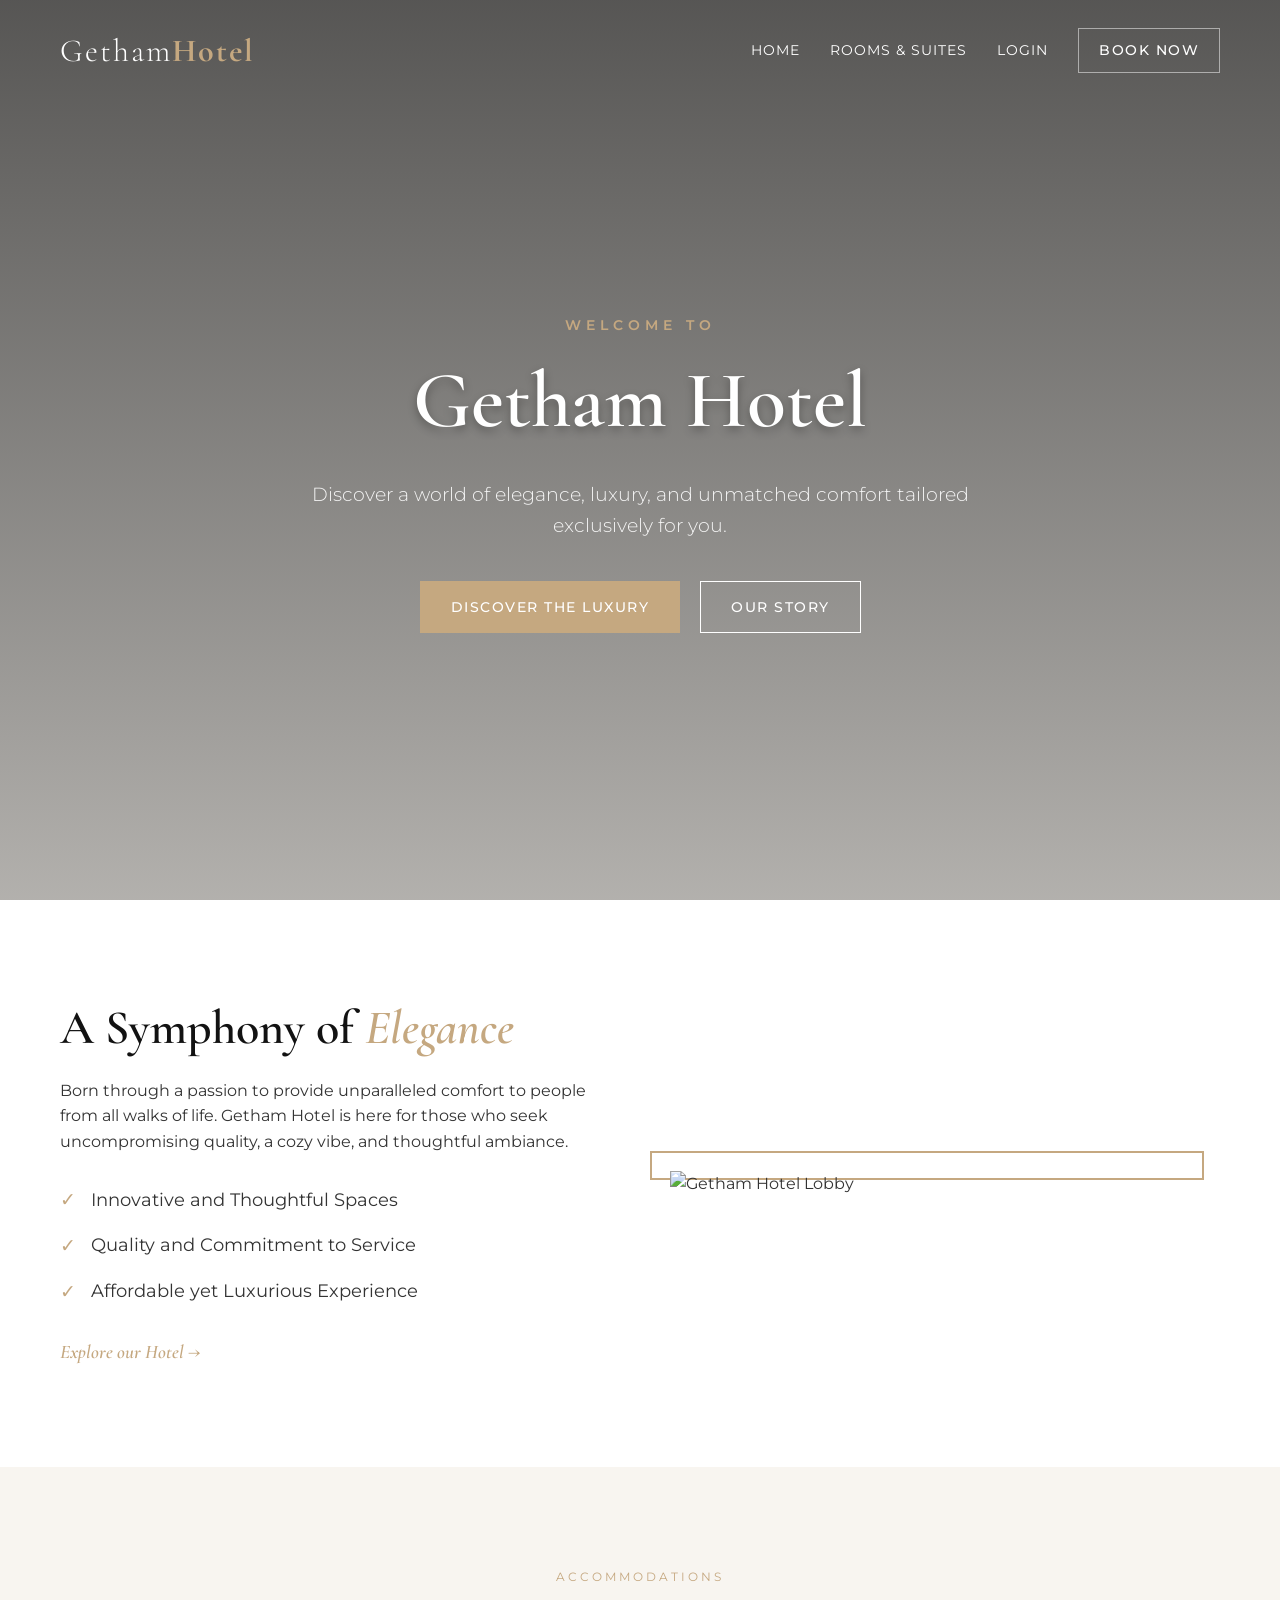
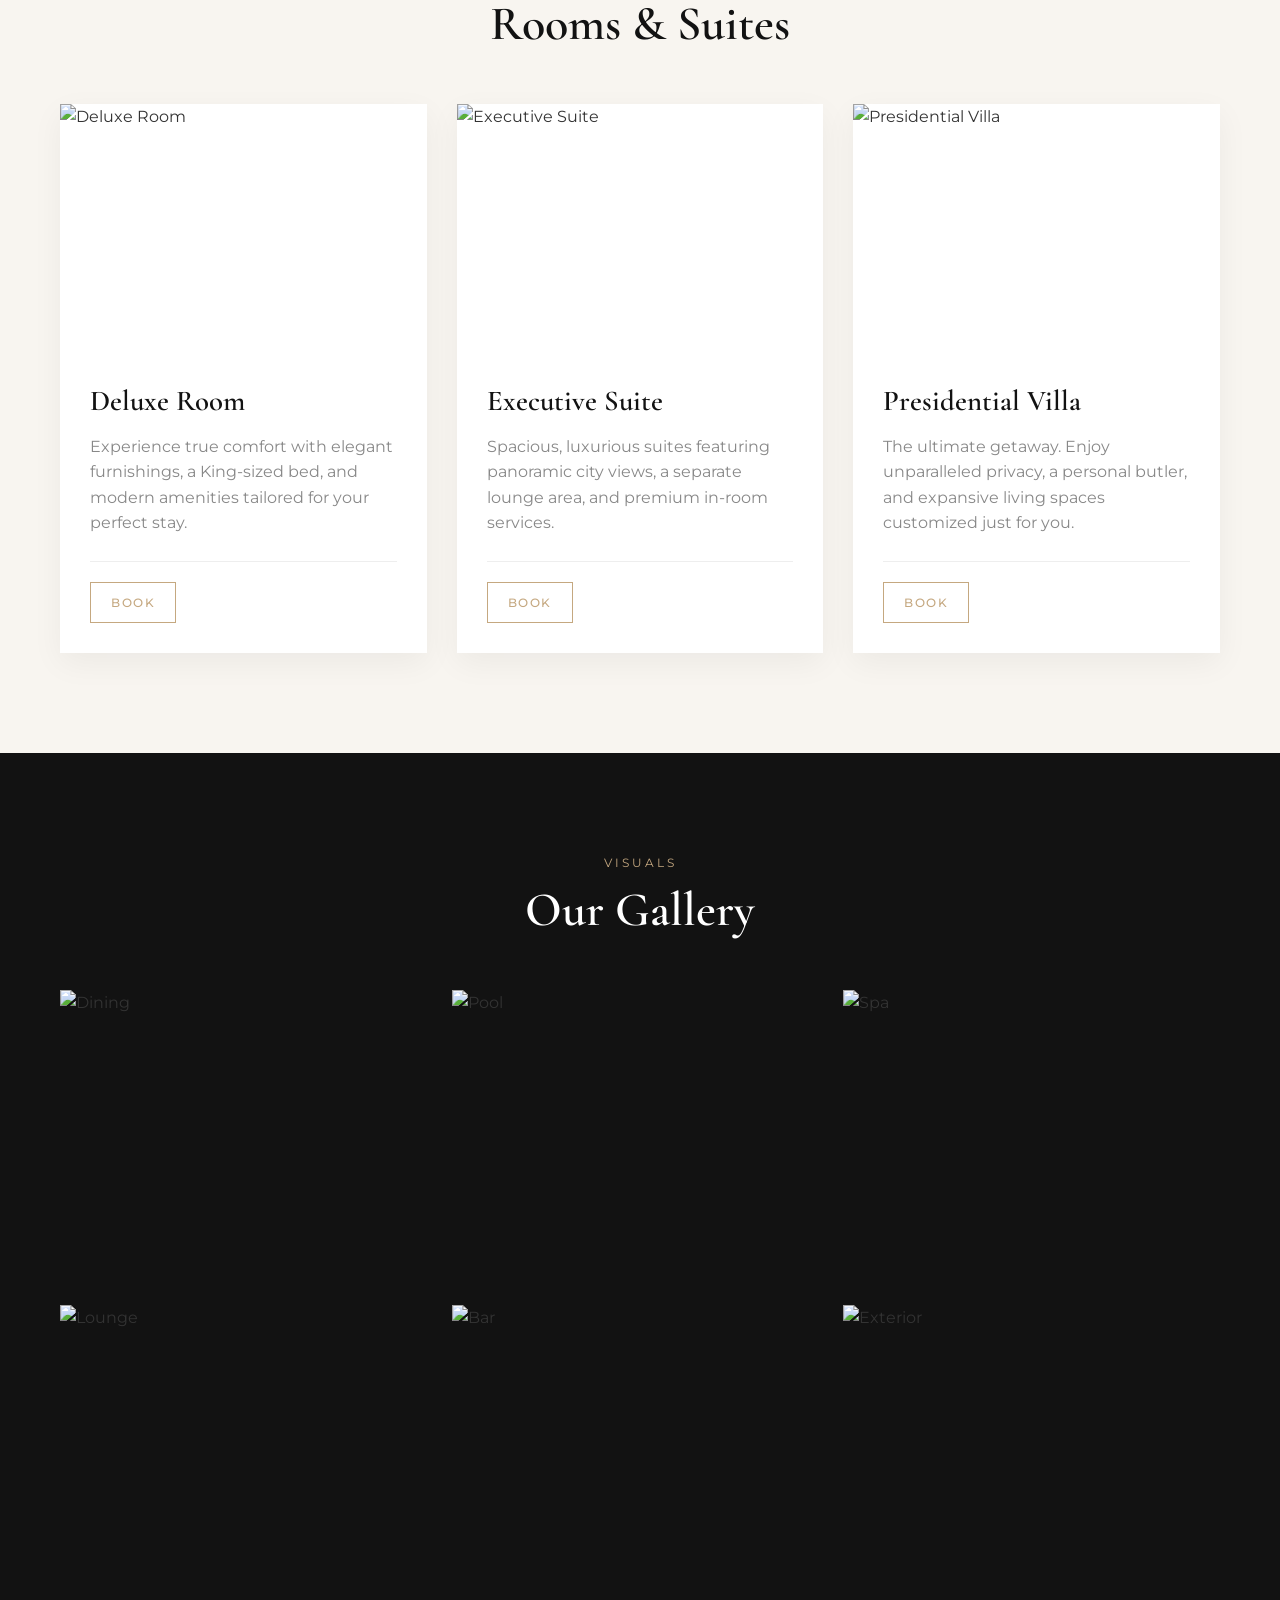
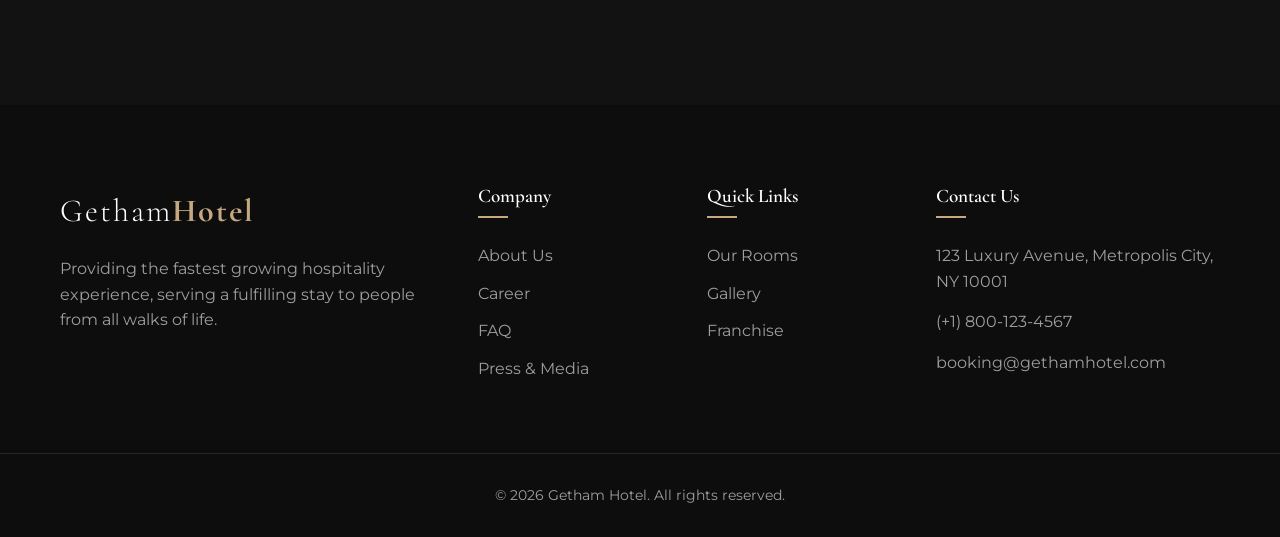
==== backend/src/main/resources/static/admin.html @ 085b07b4 "Add backend Spring Boot hotel service + static UI Scaffold complete backend for a hotel app and add " ====
<!DOCTYPE html>
<html lang="en">

<head>
    <meta charset="UTF-8">
    <meta name="viewport" content="width=device-width, initial-scale=1.0">
    <title>Getham Hotel | Admin Dashboard</title>
    <link
        href="https://fonts.googleapis.com/css2?family=Cormorant+Garamond:wght@400;600&family=Montserrat:wght@300;400;500&display=swap"
        rel="stylesheet">
    <link rel="stylesheet" href="css/style.css">
    <style>
        .admin-container {
            max-width: 1000px;
            margin: 120px auto 50px;
            padding: 20px;
        }

        .dashboard-grid {
            display: grid;
            grid-template-columns: 1fr 2fr;
            gap: 30px;
        }

        .panel {
            background: #fff;
            padding: 20px;
            border-radius: 8px;
            box-shadow: 0 4px 15px rgba(0, 0, 0, 0.05);
        }

        .panel h3 {
            margin-bottom: 20px;
            border-bottom: 1px solid #eee;
            padding-bottom: 10px;
        }

        table {
            width: 100%;
            border-collapse: collapse;
            margin-top: 15px;
            font-size: 14px;
        }

        th,
        td {
            padding: 12px;
            text-align: left;
            border-bottom: 1px solid #ddd;
        }

        .form-group {
            margin-bottom: 15px;
        }

        .form-group input {
            width: 100%;
            padding: 8px;
        }
    </style>
</head>

<body class="bg-light">
    <header class="navbar scrolled">
        <div class="container nav-container">
            <a href="index.html" class="logo"><span class="logo-text">Getham<span
                        class="logo-accent">Admin</span></span></a>
            <nav class="nav-links">
                <a href="index.html" class="nav-link">Home</a>
                <a href="#" class="nav-link" onclick="logout()">Logout</a>
            </nav>
        </div>
    </header>

    <div class="container admin-container">
        <h2 style="margin-bottom: 30px;">Admin Dashboard</h2>

        <div class="dashboard-grid">
            <div class="panel">
                <h3>Add New Room</h3>
                <form id="add-room-form">
                    <div class="form-group">
                        <label>Room Number</label>
                        <input type="text" id="r-number" required>
                    </div>
                    <div class="form-group">
                        <label>Room Type</label>
                        <input type="text" id="r-type" required placeholder="e.g. Deluxe">
                    </div>
                    <div class="form-group">
                        <label>Price</label>
                        <input type="number" id="r-price" required>
                    </div>
                    <button type="submit" class="btn btn-primary" style="width:100%">Add Room</button>
                    <p id="room-msg" style="margin-top: 10px; font-size:12px;"></p>
                </form>

                <h3 style="margin-top: 40px;">Delete Room</h3>
                <form id="del-room-form">
                    <div class="form-group">
                        <label>Room ID</label>
                        <input type="number" id="del-id" required>
                    </div>
                    <button type="submit" class="btn btn-outline"
                        style="width:100%; color:red; border-color:red;">Delete Room</button>
                    <p id="del-msg" style="margin-top: 10px; font-size:12px;"></p>
                </form>
            </div>

            <div class="panel">
                <h3>Recent Bookings</h3>
                <table>
                    <thead>
                        <tr>
                            <th>ID</th>
                            <th>User ID</th>
                            <th>Room ID</th>
                            <th>Total</th>
                            <th>Status</th>
                        </tr>
                    </thead>
                    <tbody id="bookings-table">
                        <!-- Loaded via JS -->
                    </tbody>
                </table>

                <h3 style="margin-top: 40px;">Payments</h3>
                <table>
                    <thead>
                        <tr>
                            <th>ID</th>
                            <th>Booking ID</th>
                            <th>Amount</th>
                            <th>Type</th>
                            <th>Status</th>
                        </tr>
                    </thead>
                    <tbody id="payments-table">
                        <!-- Loaded via JS -->
                    </tbody>
                </table>
            </div>
        </div>
    </div>

    <script src="js/main.js"></script>
    <script>
        document.addEventListener('DOMContentLoaded', () => {
            const role = localStorage.getItem('role');
            if (role !== 'ADMIN') {
                alert('Access Denied');
                window.location.href = 'index.html';
            }
            loadData();
        });

        async function loadData() {
            const token = localStorage.getItem('jwt');
            const headers = { 'Authorization': 'Bearer ' + token };

            try {
                // Bookings
                const bRes = await fetch('/admin/bookings', { headers });
                if (bRes.ok) {
                    const bookings = await bRes.json();
                    document.getElementById('bookings-table').innerHTML = bookings.map(b =>
                        `<tr><td>${b.id}</td><td>${b.userId}</td><td>${b.roomId}</td><td>$${b.totalPrice}</td><td>${b.status}</td></tr>`
                    ).join('');
                }

                // Payments
                const pRes = await fetch('/payment', { headers });
                if (pRes.ok) {
                    const payments = await pRes.json();
                    document.getElementById('payments-table').innerHTML = payments.map(p =>
                        `<tr><td>${p.id}</td><td>${p.bookingId}</td><td>$${p.amount}</td><td>${p.paymentType}</td><td>${p.status}</td></tr>`
                    ).join('');
                }
            } catch (e) { console.error(e); }
        }

        document.getElementById('add-room-form').addEventListener('submit', async (e) => {
            e.preventDefault();
            const payload = {
                number: document.getElementById('r-number').value,
                type: document.getElementById('r-type').value,
                price: parseFloat(document.getElementById('r-price').value),
                available: true
            };
            try {
                const res = await fetch('/rooms', {
                    method: 'POST',
                    headers: { 'Content-Type': 'application/json', 'Authorization': 'Bearer ' + localStorage.getItem('jwt') },
                    body: JSON.stringify(payload)
                });
                if (res.ok) {
                    document.getElementById('room-msg').innerHTML = "<span style='color:green'>Room added!</span>";
                    document.getElementById('add-room-form').reset();
                } else document.getElementById('room-msg').innerHTML = "<span style='color:red'>Failed info.</span>";
            } catch (e) { }
        });

        document.getElementById('del-room-form').addEventListener('submit', async (e) => {
            e.preventDefault();
            const id = document.getElementById('del-id').value;
            try {
                const res = await fetch('/rooms/' + id, {
                    method: 'DELETE',
                    headers: { 'Authorization': 'Bearer ' + localStorage.getItem('jwt') }
                });
                if (res.ok) {
                    document.getElementById('del-msg').innerHTML = "<span style='color:green'>Room deleted!</span>";
                    document.getElementById('del-room-form').reset();
                } else document.getElementById('del-msg').innerHTML = "<span style='color:red'>Failed/Not Found.</span>";
            } catch (e) { }
        });
    </script>
</body>

</html>
---- backend/src/main/resources/static/css/style.css ----
/* ==========================================================================
   Base Styles & Variables
   ========================================================================== */
:root {
    /* Color Palette - Premium Hotel Vibe */
    --color-primary: #C5A880; /* Champagne Gold */
    --color-primary-dark: #A98B5F;
    --color-bg-dark: #121212; /* Deep Charcoal */
    --color-bg-light: #F8F5F0; /* Soft Pearl */
    --color-text-dark: #333333;
    --color-text-light: #F8F5F0;
    --color-text-muted: #888888;
    
    /* Typography */
    --font-heading: 'Cormorant Garamond', serif;
    --font-body: 'Montserrat', sans-serif;
    
    /* Spacing & Layout */
    --section-padding: 100px 0;
    --container-width: 1200px;
    --border-radius: 8px;
    --transition-fast: 0.3s ease;
    --transition-slow: 0.8s cubic-bezier(0.25, 0.46, 0.45, 0.94);
}

* {
    margin: 0;
    padding: 0;
    box-sizing: border-box;
}

html {
    scroll-behavior: smooth;
}

body {
    font-family: var(--font-body);
    font-size: 16px;
    line-height: 1.6;
    color: var(--color-text-dark);
    background-color: var(--color-bg-light);
    overflow-x: hidden;
}

h1, h2, h3, h4, h5, h6 {
    font-family: var(--font-heading);
    font-weight: 600;
    line-height: 1.2;
    color: var(--color-bg-dark);
}

a {
    text-decoration: none;
    color: inherit;
    transition: var(--transition-fast);
}

ul {
    list-style: none;
}

img {
    max-width: 100%;
    height: auto;
    display: block;
}

.container {
    max-width: var(--container-width);
    margin: 0 auto;
    padding: 0 20px;
}

.section {
    padding: var(--section-padding);
}

.bg-light {
    background-color: var(--color-bg-light);
}

.bg-dark {
    background-color: var(--color-bg-dark);
    color: var(--color-text-light);
}

.bg-dark h2, .bg-dark h3 {
    color: var(--color-primary);
}

.text-center {
    text-align: center;
}

.highlight {
    color: var(--color-primary);
    font-style: italic;
}

/* ==========================================================================
   Buttons
   ========================================================================== */
.btn {
    display: inline-block;
    padding: 14px 30px;
    font-family: var(--font-body);
    font-size: 14px;
    font-weight: 500;
    text-transform: uppercase;
    letter-spacing: 1.5px;
    border-radius: 0;
    cursor: pointer;
    transition: var(--transition-fast);
    border: 1px solid transparent;
}

.btn-sm {
    padding: 10px 20px;
    font-size: 12px;
}

.btn-primary {
    background-color: var(--color-primary);
    color: #fff;
}

.btn-primary:hover {
    background-color: var(--color-primary-dark);
}

.btn-secondary {
    background-color: transparent;
    color: #fff;
    border-color: #fff;
}

.btn-secondary:hover {
    background-color: #fff;
    color: var(--color-bg-dark);
}

.btn-outline {
    background-color: transparent;
    color: var(--color-primary);
    border-color: var(--color-primary);
}

.btn-outline:hover {
    background-color: var(--color-primary);
    color: #fff;
}

/* ==========================================================================
   Typography Utilities
   ========================================================================== */
.section-subtitle {
    font-family: var(--font-body);
    font-size: 12px;
    text-transform: uppercase;
    letter-spacing: 3px;
    color: var(--color-primary);
    margin-bottom: 10px;
}

.section-title {
    font-size: 3rem;
    margin-bottom: 20px;
}

/* ==========================================================================
   Navigation
   ========================================================================== */
.navbar {
    position: fixed;
    top: 0;
    left: 0;
    width: 100%;
    z-index: 1000;
    padding: 25px 0;
    transition: all 0.4s ease;
}

.navbar.scrolled {
    background-color: rgba(18, 18, 18, 0.95);
    backdrop-filter: blur(10px);
    padding: 15px 0;
    box-shadow: 0 4px 6px rgba(0, 0, 0, 0.1);
}

.nav-container {
    display: flex;
    justify-content: space-between;
    align-items: center;
}

.logo {
    display: flex;
    align-items: center;
}

.logo-text {
    font-family: var(--font-heading);
    font-size: 2rem;
    color: #fff;
    font-weight: 300;
    letter-spacing: 2px;
}

.logo-accent {
    font-weight: 700;
    color: var(--color-primary);
}

.nav-links {
    display: flex;
    align-items: center;
    gap: 30px;
}

.nav-link {
    font-family: var(--font-body);
    font-size: 14px;
    color: #fff;
    text-transform: uppercase;
    letter-spacing: 1px;
    position: relative;
}

.nav-link::after {
    content: '';
    position: absolute;
    bottom: -5px;
    left: 0;
    width: 0%;
    height: 1px;
    background-color: var(--color-primary);
    transition: var(--transition-fast);
}

.nav-link:hover::after,
.nav-link.active::after {
    width: 100%;
}

.nav-cta {
    color: #fff;
    border-color: rgba(255, 255, 255, 0.5);
    padding: 10px 20px;
}

.nav-cta:hover {
    background-color: #fff;
    color: var(--color-bg-dark);
}

/* Scroll adjustments */
.navbar.scrolled .nav-cta {
    border-color: var(--color-primary);
    color: var(--color-primary);
}

.navbar.scrolled .nav-cta:hover {
    background-color: var(--color-primary);
    color: #fff;
}

/* Mobile Menu Toggle */
.menu-toggle {
    display: none;
    cursor: pointer;
    flex-direction: column;
    gap: 6px;
    z-index: 1001;
}

.menu-toggle .bar {
    width: 25px;
    height: 2px;
    background-color: #fff;
    transition: var(--transition-fast);
}

/* ==========================================================================
   Hero Section
   ========================================================================== */
.hero {
    height: 100vh;
    min-height: 600px;
    position: relative;
    display: flex;
    align-items: center;
    justify-content: center;
    text-align: center;
    overflow: hidden;
}

.hero-bg {
    position: absolute;
    top: 0;
    left: 0;
    width: 100%;
    height: 100%;
    background-image: url('https://images.unsplash.com/photo-1564501049412-61c2a3083791?q=80&w=2089&auto=format&fit=crop');
    background-size: cover;
    background-position: center;
    background-attachment: fixed;
    z-index: 0;
    transform: scale(1.05); /* Slight scale for potential zoom animation */
    animation: slowZoom 20s linear infinite alternate;
}

@keyframes slowZoom {
    0% { transform: scale(1); }
    100% { transform: scale(1.1); }
}

.hero-overlay {
    position: absolute;
    top: 0;
    left: 0;
    width: 100%;
    height: 100%;
    background: linear-gradient(to bottom, rgba(18, 18, 18, 0.7) 0%, rgba(18, 18, 18, 0.3) 100%);
    z-index: 1;
}

.hero-content {
    position: relative;
    z-index: 2;
    color: #fff;
    max-width: 800px;
}

.hero-subtitle {
    font-family: var(--font-body);
    font-size: 14px;
    text-transform: uppercase;
    letter-spacing: 5px;
    color: var(--color-primary);
    margin-bottom: 20px;
    margin-top: 50px;
}

.hero-title {
    font-size: 5rem;
    color: #fff;
    margin-bottom: 30px;
    text-shadow: 0 4px 10px rgba(0, 0, 0, 0.3);
}

.hero-desc {
    font-size: 1.2rem;
    font-weight: 300;
    margin-bottom: 40px;
    color: rgba(255, 255, 255, 0.9);
}

.hero-actions {
    display: flex;
    justify-content: center;
    gap: 20px;
}

/* ==========================================================================
   About Section
   ========================================================================== */
.about {
    background-color: #fff;
}

.about-container {
    display: grid;
    grid-template-columns: 1fr 1fr;
    gap: 60px;
    align-items: center;
}

.about-features {
    margin: 30px 0;
}

.about-features li {
    margin-bottom: 15px;
    font-size: 1.1rem;
    display: flex;
    align-items: center;
    color: var(--color-text-dark);
}

.checkmark {
    color: var(--color-primary);
    margin-right: 15px;
    font-size: 1.2rem;
}

.read-more {
    font-family: var(--font-heading);
    font-size: 1.2rem;
    color: var(--color-primary);
    font-style: italic;
    font-weight: 600;
    display: inline-flex;
    align-items: center;
}

.read-more:hover {
    color: var(--color-primary-dark);
    transform: translateX(5px);
}

.about-image {
    position: relative;
}

.about-image::before {
    content: '';
    position: absolute;
    top: -20px;
    left: -20px;
    width: 100%;
    height: 100%;
    border: 2px solid var(--color-primary);
    z-index: 0;
}

.img-wrapper {
    position: relative;
    z-index: 1;
    overflow: hidden;
}

.img-wrapper img {
    transition: var(--transition-slow);
}

.img-wrapper:hover img {
    transform: scale(1.05);
}

/* ==========================================================================
   Rooms Section
   ========================================================================== */
.rooms-grid {
    display: grid;
    grid-template-columns: repeat(3, 1fr);
    gap: 30px;
    margin-top: 50px;
}

.room-card {
    background: #fff;
    box-shadow: 0 10px 30px rgba(0, 0, 0, 0.05);
    transition: var(--transition-fast);
    display: flex;
    flex-direction: column;
}

.room-card:hover {
    transform: translateY(-10px);
    box-shadow: 0 15px 40px rgba(0, 0, 0, 0.1);
}

.card-img {
    height: 250px;
    overflow: hidden;
}

.card-img img {
    width: 100%;
    height: 100%;
    object-fit: cover;
    transition: var(--transition-slow);
}

.room-card:hover .card-img img {
    transform: scale(1.1);
}

.card-content {
    padding: 30px;
    flex-grow: 1;
    display: flex;
    flex-direction: column;
}

.card-content h3 {
    font-size: 1.8rem;
    margin-bottom: 15px;
}

.card-content p {
    color: var(--color-text-muted);
    margin-bottom: 25px;
    flex-grow: 1;
}

.card-footer {
    border-top: 1px solid #eee;
    padding-top: 20px;
    display: flex;
    justify-content: space-between;
    align-items: center;
}

/* ==========================================================================
   Gallery Section
   ========================================================================== */
.gallery {
    background-color: var(--color-bg-dark);
}

.gallery .section-title {
    color: #fff;
}

.gallery-grid {
    display: grid;
    grid-template-columns: repeat(auto-fill, minmax(300px, 1fr));
    gap: 15px;
    margin-top: 50px;
}

.gallery-item {
    height: 300px;
    overflow: hidden;
    position: relative;
    cursor: pointer;
}

.gallery-item img {
    width: 100%;
    height: 100%;
    object-fit: cover;
    transition: var(--transition-slow);
}

.gallery-item::after {
    content: '';
    position: absolute;
    top: 0;
    left: 0;
    width: 100%;
    height: 100%;
    background: rgba(18, 18, 18, 0.4);
    opacity: 0;
    transition: var(--transition-fast);
}

.gallery-item:hover::after {
    opacity: 1;
}

.gallery-item:hover img {
    transform: scale(1.1);
}

/* ==========================================================================
   Footer
   ========================================================================== */
.footer {
    background-color: #0d0d0d;
    color: rgba(255, 255, 255, 0.6);
    padding: 80px 0 30px;
}

.footer-container {
    display: grid;
    grid-template-columns: 2fr 1fr 1fr 1.5fr;
    gap: 40px;
    margin-bottom: 60px;
}

.footer-logo {
    margin-bottom: 20px;
}

.footer-col h4 {
    color: #fff;
    font-size: 1.2rem;
    margin-bottom: 25px;
    position: relative;
    padding-bottom: 10px;
}

.footer-col h4::after {
    content: '';
    position: absolute;
    bottom: 0;
    left: 0;
    width: 30px;
    height: 2px;
    background-color: var(--color-primary);
}

.links-col a {
    display: block;
    margin-bottom: 12px;
}

.links-col a:hover {
    color: var(--color-primary);
    transform: translateX(5px);
}

.contact-col p {
    margin-bottom: 15px;
    display: flex;
    align-items: flex-start;
}

.footer-bottom {
    text-align: center;
    padding-top: 30px;
    border-top: 1px solid rgba(255, 255, 255, 0.1);
    font-size: 0.9rem;
}

/* ==========================================================================
   Animations
   ========================================================================== */
.fade-in-up {
    opacity: 0;
    transform: translateY(30px);
    transition: opacity 0.8s ease, transform 0.8s ease;
}

.fade-in-up.visible {
    opacity: 1;
    transform: translateY(0);
}

.scroll-reveal {
    opacity: 0;
    transform: translateY(40px);
    transition: opacity 0.8s ease, transform 0.8s ease;
}

.scroll-reveal.visible {
    opacity: 1;
    transform: translateY(0);
}

.delay-1 { transition-delay: 0.2s; }
.delay-2 { transition-delay: 0.4s; }
.delay-3 { transition-delay: 0.6s; }

/* ==========================================================================
   Responsive Design
   ========================================================================== */
@media (max-width: 992px) {
    .about-container {
        grid-template-columns: 1fr;
    }
    
    .about-image {
        grid-row: 1;
        margin-bottom: 30px;
    }
    
    .rooms-grid {
        grid-template-columns: repeat(2, 1fr);
    }
    
    .footer-container {
        grid-template-columns: 1fr 1fr;
    }
}

@media (max-width: 768px) {
    .menu-toggle {
        display: flex;
    }
    
    .navbar.scrolled .menu-toggle .bar {
        background-color: #fff;
    }
    
    .nav-links {
        position: fixed;
        top: 0;
        right: -100%;
        height: 100vh;
        width: 80%;
        background-color: var(--color-bg-dark);
        flex-direction: column;
        justify-content: center;
        transition: right 0.4s ease;
    }
    
    .nav-links.active {
        right: 0;
        box-shadow: -5px 0 15px rgba(0,0,0,0.5);
    }
    
    .nav-cta {
        margin-top: 20px;
    }
    
    .hero-title {
        font-size: 3.5rem;
    }
    
    .rooms-grid {
        grid-template-columns: 1fr;
    }
    
    .footer-container {
        grid-template-columns: 1fr;
    }
    
    .hero-actions {
        flex-direction: column;
    }
    
    .section {
        padding: 60px 0;
    }
}
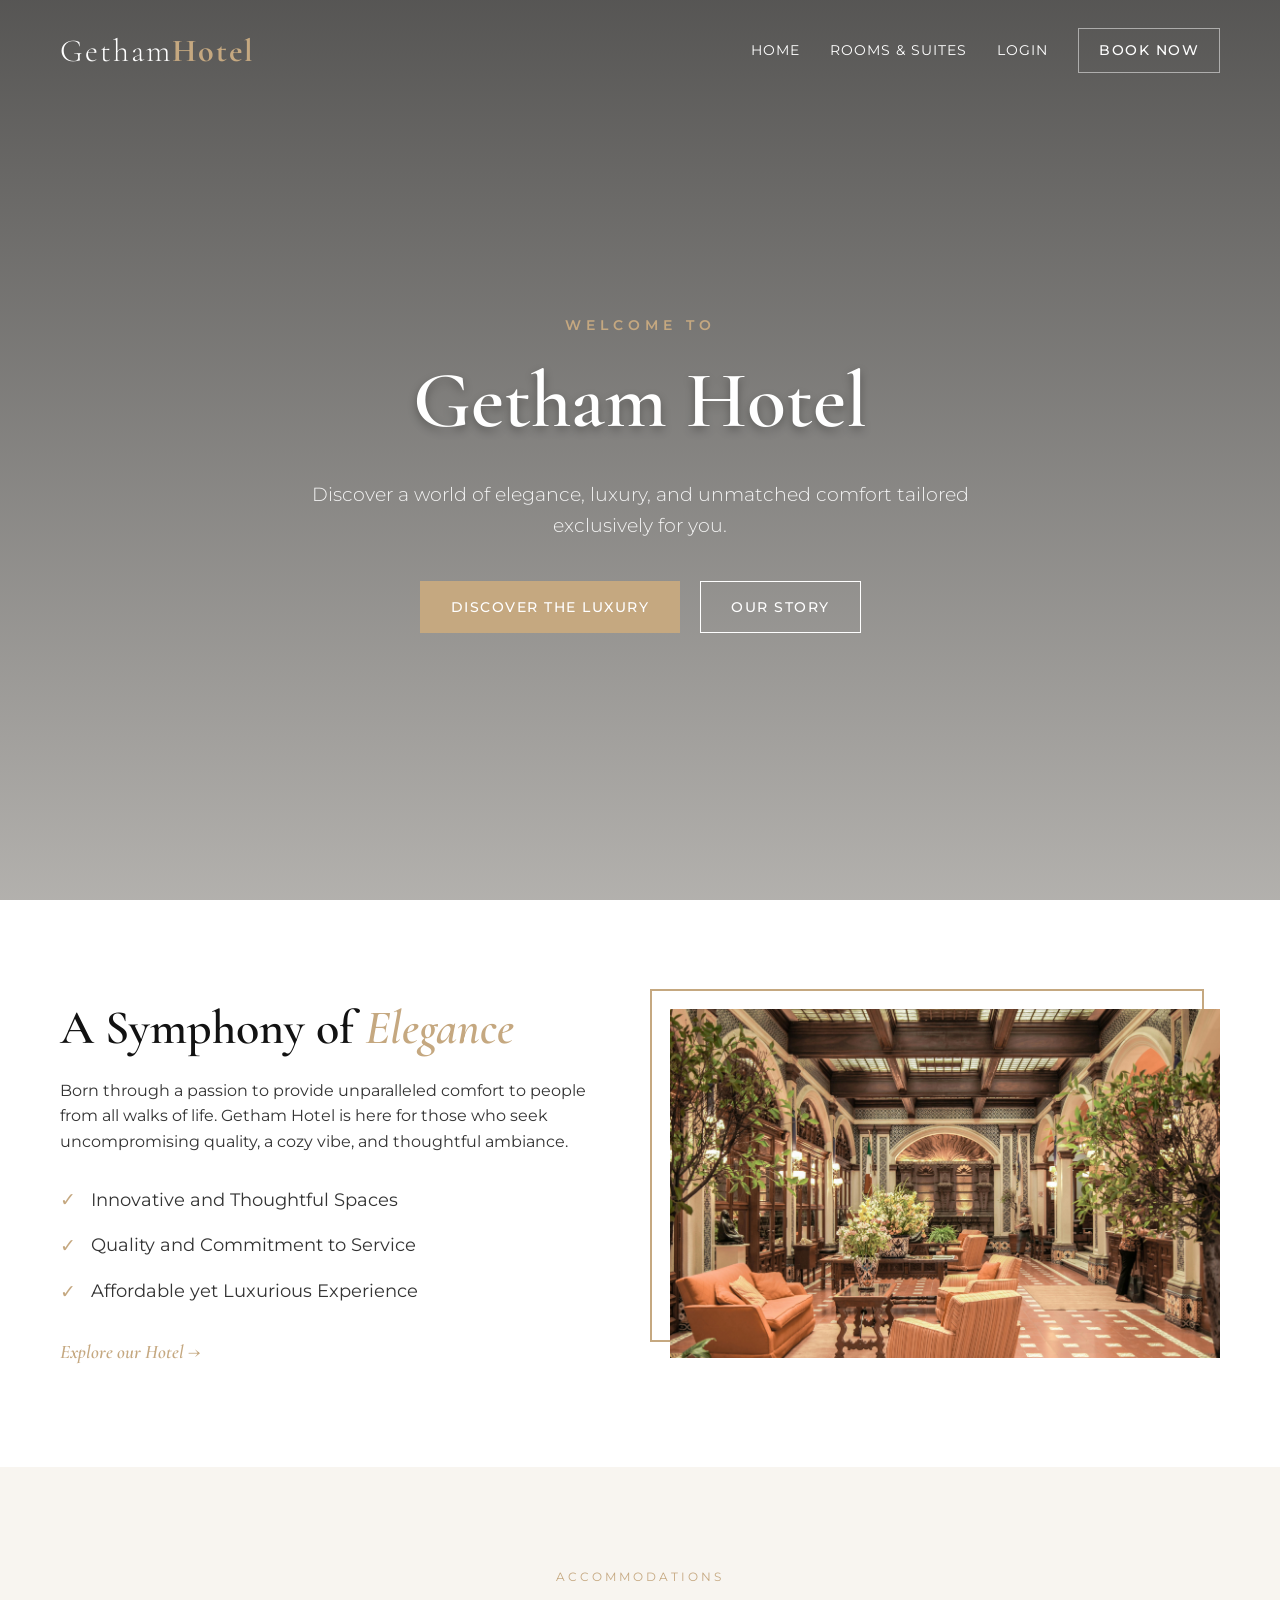
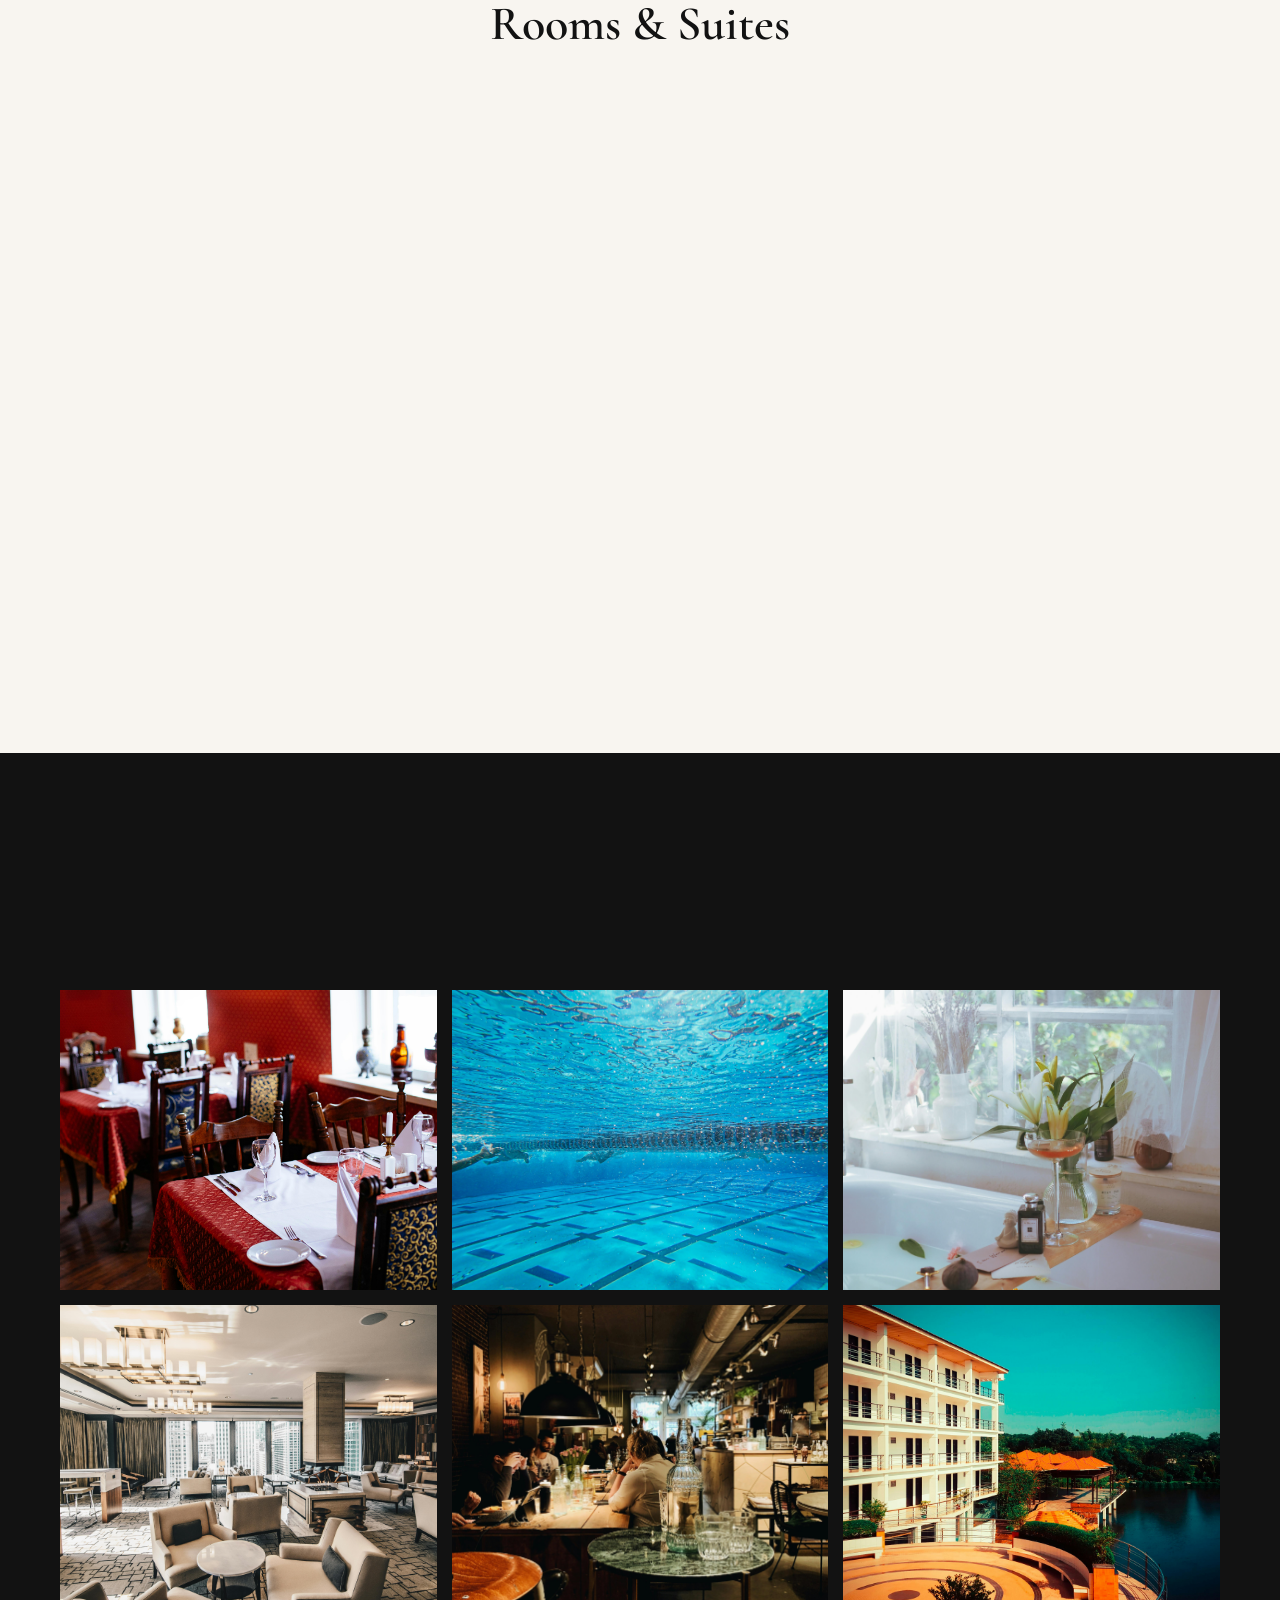
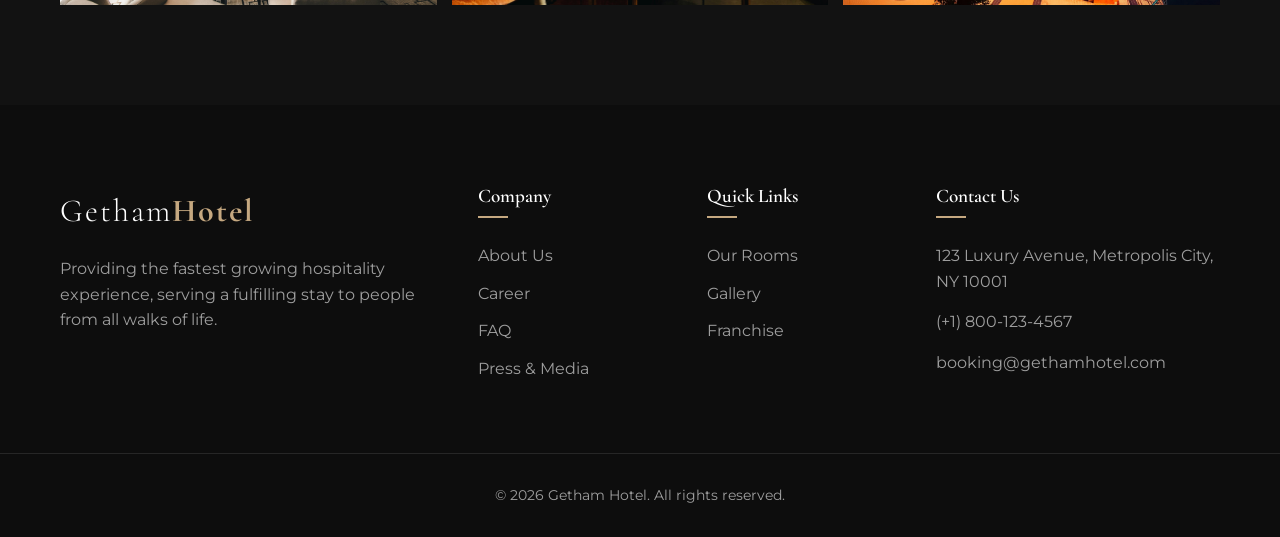
==== commit 3df94ab5: "Rooms add the check in and check out with the time steamp" ====
--- a/backend/src/main/resources/static/admin.html
+++ b/backend/src/main/resources/static/admin.html
@@ -157,23 +157,24 @@
         async function loadData() {
             const token = localStorage.getItem('jwt');
             const headers = { 'Authorization': 'Bearer ' + token };
+            const API = "https://getham-hotel.onrender.com";
 
             try {
                 // Bookings
-                const bRes = await fetch('/admin/bookings', { headers });
+                const bRes = await fetch(API + '/admin/bookings', { headers });
                 if (bRes.ok) {
                     const bookings = await bRes.json();
                     document.getElementById('bookings-table').innerHTML = bookings.map(b =>
-                        `<tr><td>${b.id}</td><td>${b.userId}</td><td>${b.roomId}</td><td>$${b.totalPrice}</td><td>${b.status}</td></tr>`
+                        `<tr><td>${b.id}</td><td>${b.userId}</td><td>${b.roomId}</td><td>₹${b.totalPrice}</td><td>${b.status}</td></tr>`
                     ).join('');
                 }
 
                 // Payments
-                const pRes = await fetch('/payment', { headers });
+                const pRes = await fetch(API + '/payment', { headers });
                 if (pRes.ok) {
                     const payments = await pRes.json();
                     document.getElementById('payments-table').innerHTML = payments.map(p =>
-                        `<tr><td>${p.id}</td><td>${p.bookingId}</td><td>$${p.amount}</td><td>${p.paymentType}</td><td>${p.status}</td></tr>`
+                        `<tr><td>${p.id}</td><td>${p.bookingId}</td><td>₹${p.amount}</td><td>${p.paymentType}</td><td>${p.status}</td></tr>`
                     ).join('');
                 }
             } catch (e) { console.error(e); }
@@ -187,8 +188,9 @@
                 price: parseFloat(document.getElementById('r-price').value),
                 available: true
             };
+            const API = "https://getham-hotel.onrender.com";
             try {
-                const res = await fetch('/rooms', {
+                const res = await fetch(API + '/rooms', {
                     method: 'POST',
                     headers: { 'Content-Type': 'application/json', 'Authorization': 'Bearer ' + localStorage.getItem('jwt') },
                     body: JSON.stringify(payload)
@@ -203,8 +205,9 @@
         document.getElementById('del-room-form').addEventListener('submit', async (e) => {
             e.preventDefault();
             const id = document.getElementById('del-id').value;
+            const API = "https://getham-hotel.onrender.com";
             try {
-                const res = await fetch('/rooms/' + id, {
+                const res = await fetch(API + '/rooms/' + id, {
                     method: 'DELETE',
                     headers: { 'Authorization': 'Bearer ' + localStorage.getItem('jwt') }
                 });
